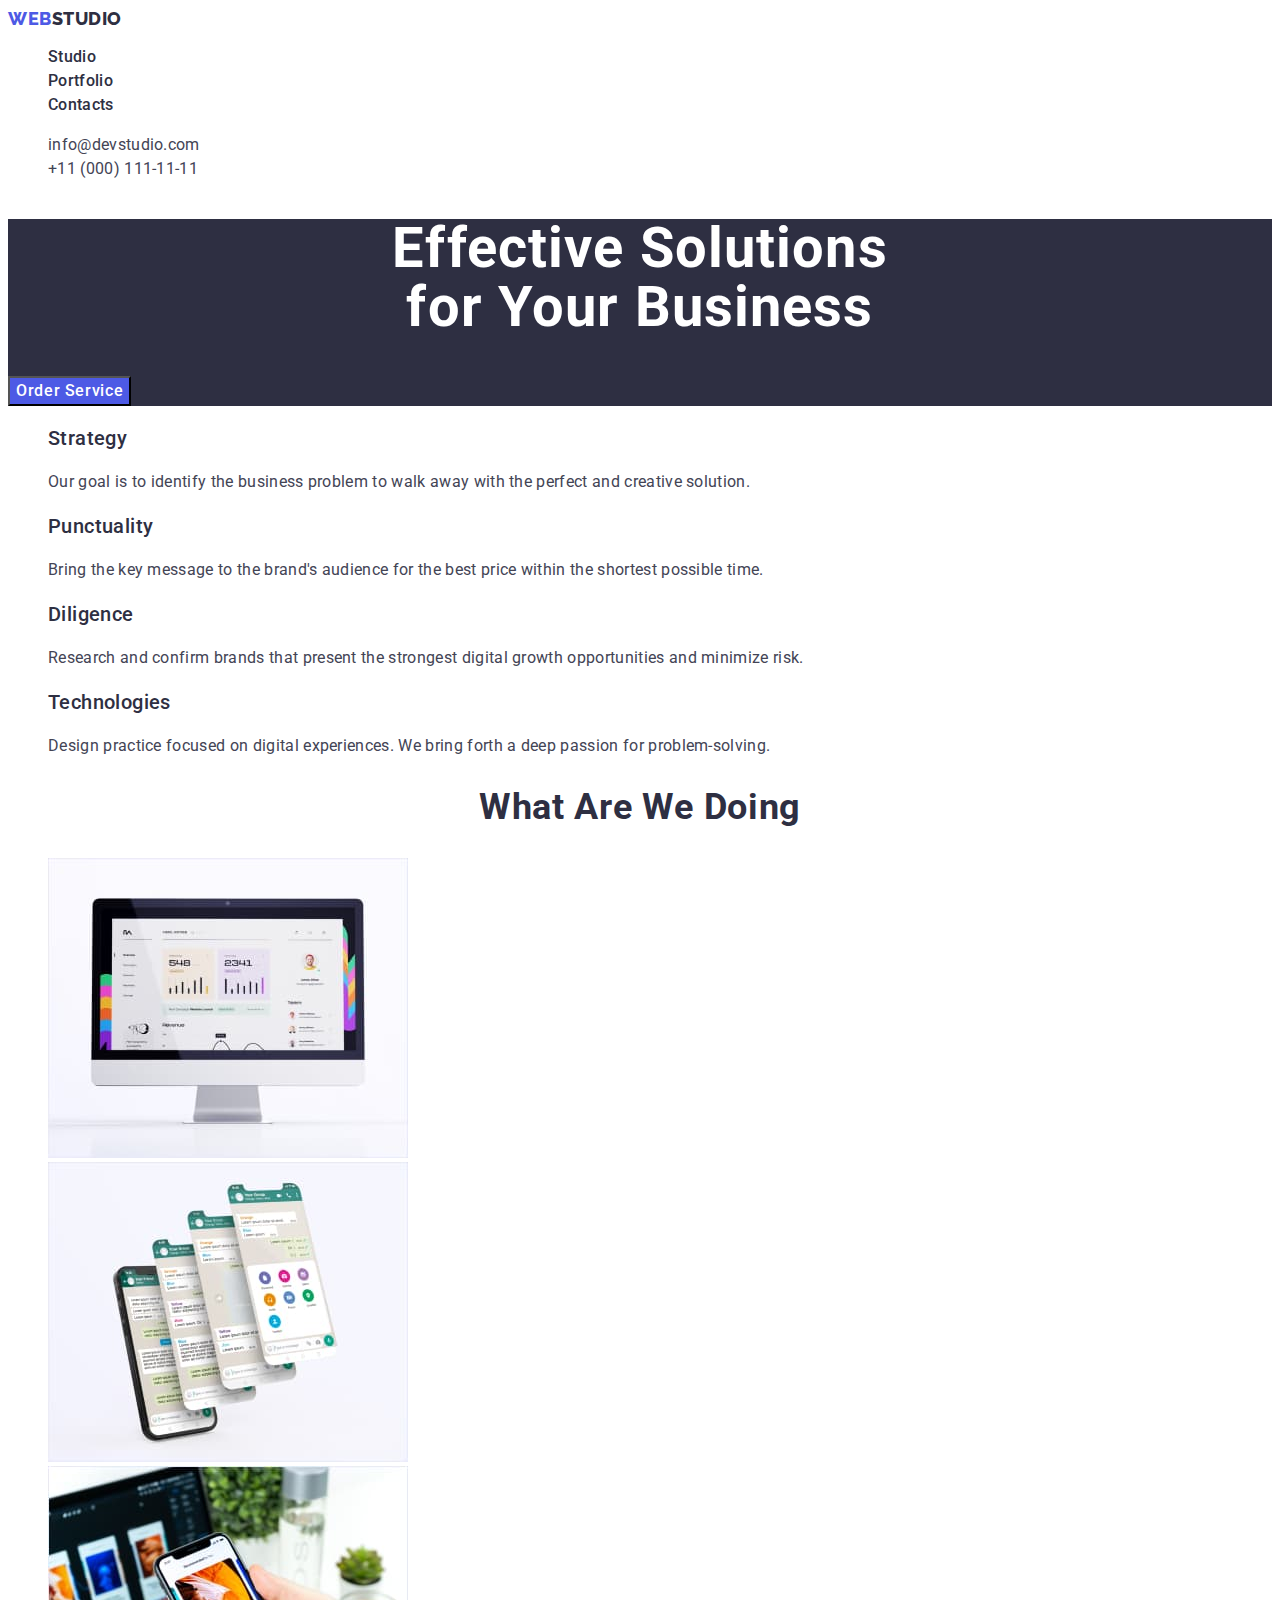
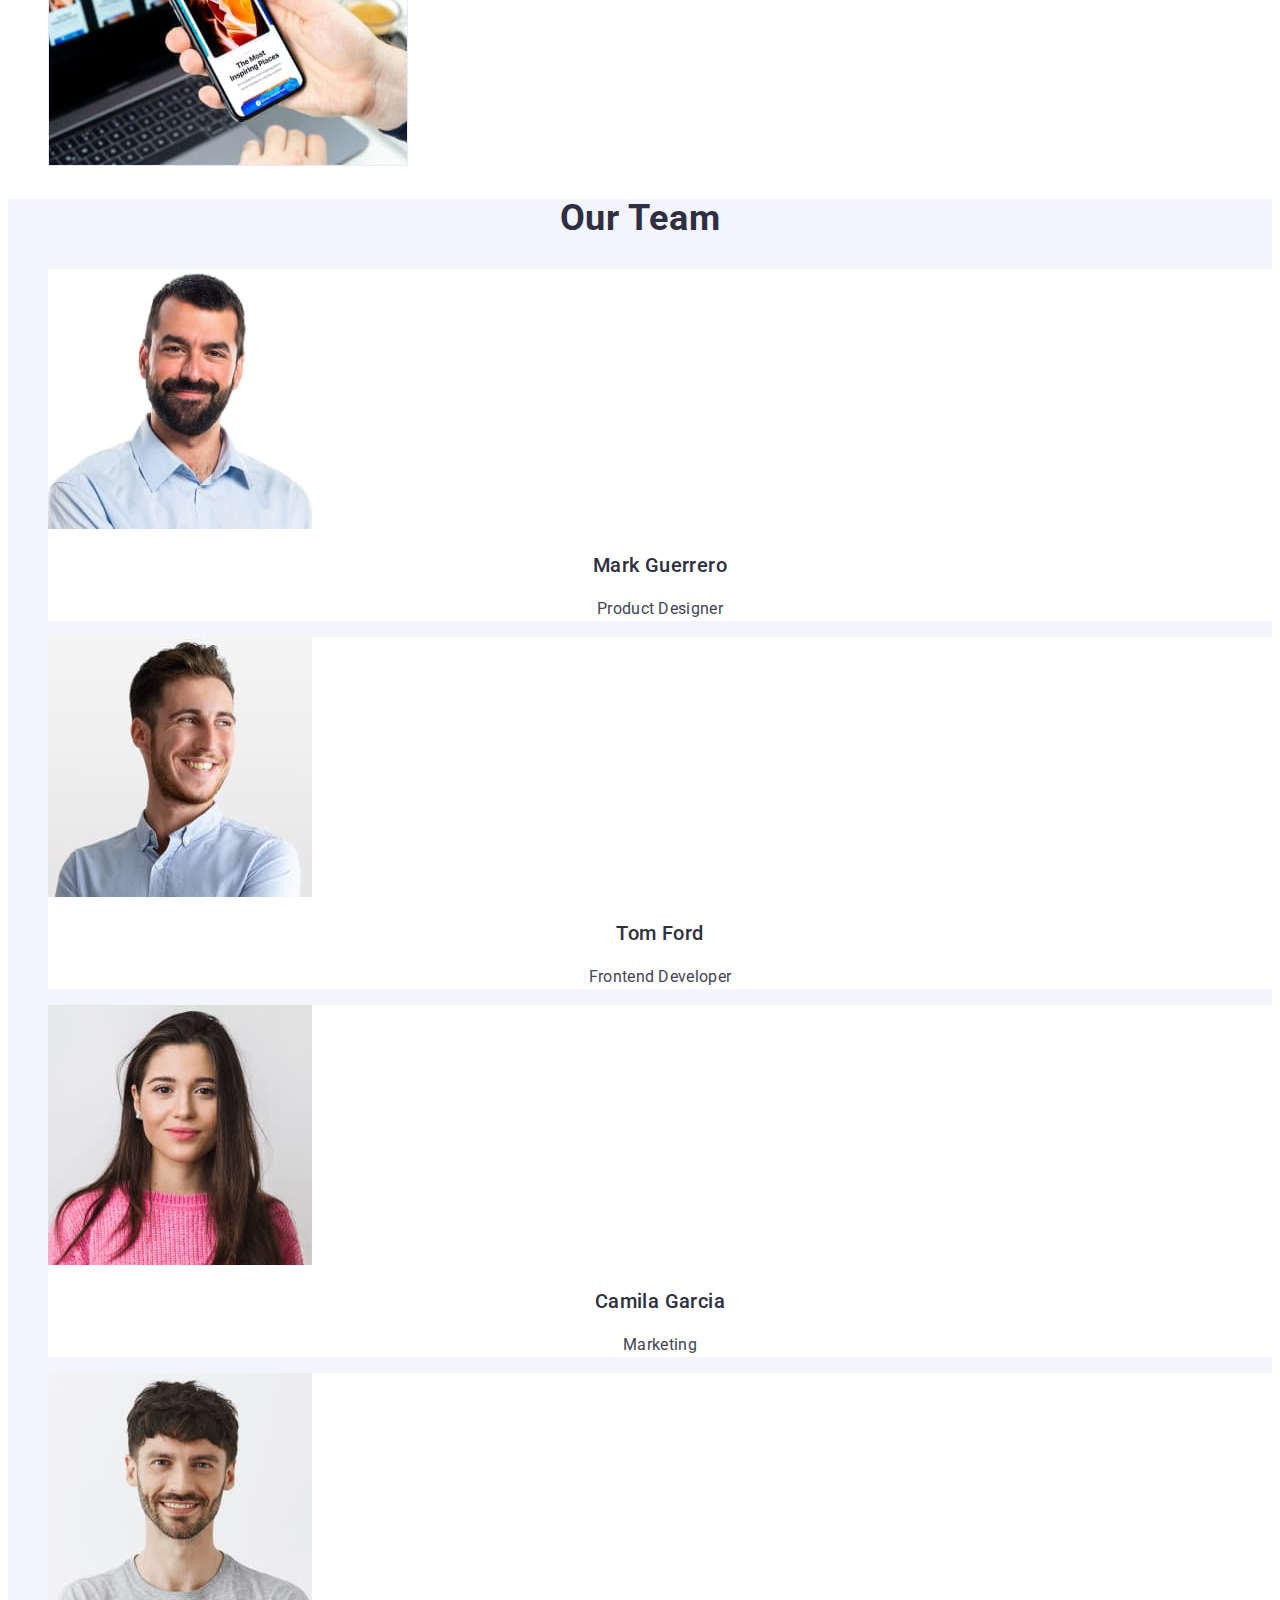
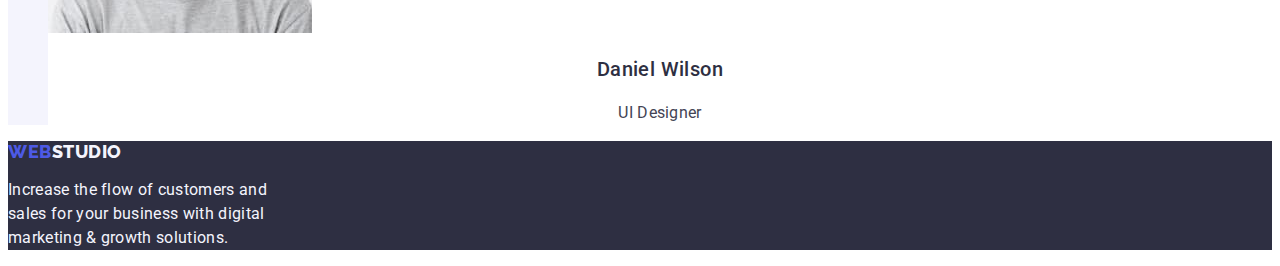
==== index.html @ 2ab80446 "Initial commit" ====
<!DOCTYPE html>
<html lang="en">
  <head>
    <meta charset="UTF-8" />
    <meta http-equiv="X-UA-Compatible" content="IE=edge" />
    <meta name="viewport" content="width=device-width, initial-scale=1.0" />

    <link rel="preconnect" href="https://fonts.googleapis.com" />
    <link rel="preconnect" href="https://fonts.gstatic.com" crossorigin />
    <link
      href="https://fonts.googleapis.com/css2?family=Raleway:wght@800&family=Roboto:wght@400;500;700;900&display=swap"
      rel="stylesheet"
    />

    <title>WebStudio</title>

    <link rel="stylesheet" href="./css/styles.css" />
  </head>

  <body>
    <!--Header-->
    <header class="header">
      <nav class="header-nav">
        <a class="header-logo link" href="./index.html">
          Web<span class="header-logo-studio">Studio</span></a
        >

        <ul class="header-menu list">
          <li class="header-menu-item">
            <a class="header-menu-link link" href="./index.html">Studio</a>
          </li>
          <li class="header-menu-item">
            <a class="header-menu-link link" href="./portfolio.html"
              >Portfolio</a
            >
          </li>
          <li class="header-menu-item">
            <a class="header-menu-link link" href="">Contacts</a>
          </li>
        </ul>
      </nav>

      <address class="header-address">
        <ul class="header-address-list list">
          <li class="header-address-item">
            <a class="header-address-link link" href="mailto:info@devstudio.com"
              >info@devstudio.com</a
            >
          </li>
          <li class="header-address-item">
            <a class="header-address-link link" href="tel:+110001111111"
              >+11 (000) 111-11-11</a
            >
          </li>
        </ul>
      </address>
    </header>

    <!--Main-->
    <main>
      <!--Section 1-->

      <section class="hero">
        <h1 class="hero-title">
          Effective Solutions <br />
          for Your Business
        </h1>
        <button type="button" class="hero-btn">Order Service</button>
      </section>

      <!--Section 2-->
      <section class="features">
        <h2 hidden>Features</h2>
        <ul class="features-list list">
          <li class="features-item link">
            <h3 class="features-subtitle section-subtitle">Strategy</h3>
            <p class="features-item-text section-text">
              Our goal is to identify the business problem to walk away with the
              perfect and creative solution.
            </p>
          </li>
          <li class="features-item link">
            <h3 class="features-subtitle section-subtitle">Punctuality</h3>
            <p class="features-item-text section-text">
              Bring the key message to the brand's audience for the best price
              within the shortest possible time.
            </p>
          </li>

          <li class="features-item link">
            <h3 class="features-subtitle section-subtitle">Diligence</h3>
            <p class="features-item-text section-text">
              Research and confirm brands that present the strongest digital
              growth opportunities and minimize risk.
            </p>
          </li>
          <li class="features-item link">
            <h3 class="features-subtitle section-subtitle">Technologies</h3>
            <p class="features-item-text section-text">
              Design practice focused on digital experiences. We bring forth a
              deep passion for problem-solving.
            </p>
          </li>
        </ul>
      </section>

      <!--Section 3-->
      <section class="about">
        <h2 class="about-subtitle">What are we doing</h2>
        <ul class="about-list list">
          <li>
            <img
              src="./images/monitor.jpg"
              alt="Monitor"
              width="360"
              height="300"
            />
          </li>
          <li>
            <img
              src="./images/tel.jpg"
              alt="telephone"
              width="360"
              height="300"
            />
          </li>
          <li>
            <img
              src="./images/site.jpg"
              alt="monitor on the background of the phone"
              width="360"
              height="300"
            />
          </li>
        </ul>
      </section>

      <!--Section 4-->
      <section class="our-team">
        <h2 class="team">Our Team</h2>
        <ul class="team-list list">
          <li class="team-item">
            <img
              src="./images/mark.jpg"
              alt="Mark Guerrero photo"
              width="264"
              height="260"
            />
            <h3 class="team-name section-subtitle">Mark Guerrero</h3>
            <p class="team-text section-text">Product Designer</p>
          </li>
          <li class="team-item">
            <img
              src="./images/tom.jpg"
              alt="Tom Ford photo"
              width="264"
              height="260"
            />
            <h3 class="team-name section-subtitle">Tom Ford</h3>
            <p class="team-text section-text">Frontend Developer</p>
          </li>
          <li class="team-item">
            <img
              src="./images/camila.jpg"
              alt="Camila Garcia photo"
              width="264"
              height="260"
            />
            <h3 class="team-name section-subtitle">Camila Garcia</h3>
            <p class="team-text section-text">Marketing</p>
          </li>
          <li class="team-item">
            <img
              src="./images/daniel.jpg"
              alt="Daniel Wilson photo"
              width="264"
              height="260"
            />
            <h3 class="team-name section-subtitle">Daniel Wilson</h3>
            <p class="team-text section-text">UI Designer</p>
          </li>
        </ul>
      </section>
    </main>

    <!--Footer-->
    <footer class="footer">
      <a class="footer-logo link" href="./index.html">
        Web<span class="footer-logo-studio">Studio</span></a
      >
      <p class="footer-text">
        Increase the flow of customers and <br />
        sales for your business with digital <br />
        marketing & growth solutions.
      </p>
    </footer>
  </body>
</html>
---- css/styles.css ----
:root {
  --text: #434455;
  --dark: #2e2f42;
  --white: #ffffff;
  --title-color: #2e2f42;
  --light: #f4f4fd;
  --primary-brand: #4d5ae5;
  --pressed-state: #404bbf;
  --white-background: #ffffff;
  --light-background: #f4f4fd;
}

body {
  font-family: "Roboto", sans-serif;
  color: var(--text);
  background-color: var(--white-background);
}

.section-subtitle {
  font-weight: 500;
  font-size: 20px;
  line-height: 1.2;
  letter-spacing: 0.02em;
  color: var(--dark);
}

.section-text {
  line-height: 1.5;
  letter-spacing: 0.02em;
}

/************************* HEADER *************************/
.link {
  text-decoration: none;
}
.header-logo {
  font-family: "Raleway", sans-serif;
  font-weight: 800;
  font-size: 18px;
  line-height: 1.17;
  letter-spacing: 0.03em;
  color: var(--primary-brand);
  text-transform: uppercase;
}

.header-logo-studio {
  font-family: "Raleway", sans-serif;
  color: var(--dark);
}

.list {
  list-style: none;
}

.header-menu-link {
  font-weight: 500;
  font-size: 16px;
  line-height: 1.5;
  letter-spacing: 0.02em;
  color: var(--dark);
}

.header-menu-link:hover,
.header-menu-link:focus {
  color: var(--pressed-state);
}

.header-address {
  font-style: normal;
}

.header-address-link {
  color: var(--text);
  font-size: 16px;
  font-style: normal;
  line-height: 1.5;
  letter-spacing: 0.02em;
}

.header-address-link:hover,
.header-address-link:focus {
  color: var(--pressed-state);
}

/************************* SECTION 1 *************************/

.hero {
  background-color: var(--dark);
}

.hero-title {
  font-size: 56px;
  line-height: 1.07;
  text-align: center;
  letter-spacing: 0.02em;
  color: var(--white);
}

.hero-btn {
  font-family: "Roboto", sans-serif;
  font-weight: 500;
  font-size: 16px;
  line-height: 1.5;
  letter-spacing: 0.04em;
  color: var(--white);
  background-color: var(--primary-brand);
  cursor: pointer;
}

.hero-btn:hover,
.hero-btn:focus {
  background-color: var(--pressed-state);
}

/************************* SECTION 2 *************************/

/************************* SECTION 3 *************************/

.about-subtitle {
  font-size: 36px;
  line-height: 1.11;
  text-align: center;
  letter-spacing: 0.02em;
  text-transform: capitalize;
  color: var(--title-color);
}

/************************* SECTION 4 *************************/

.our-team {
  background-color: var(--light-background);
}

.team {
  font-size: 36px;
  line-height: 1.11;
  text-align: center;
  letter-spacing: 0.02em;
  text-transform: capitalize;
  color: var(--title-color);
}

.team-item {
  background-color: var(--white-background);
}

.team-name {
  text-align: center;
}

.team-text {
  text-align: center;
}

/************************* FOOTER *************************/

.footer {
  background-color: var(--title-color);
}

.footer-logo {
  font-family: "Raleway", sans-serif;
  font-weight: 800;
  font-size: 18px;
  line-height: 1.17;
  letter-spacing: 0.03em;
  color: var(--primary-brand);
  text-transform: uppercase;
}

.footer-logo-studio {
  font-family: "Raleway", sans-serif;
  color: var(--light);
}

.footer-text {
  line-height: 1.5;
  letter-spacing: 0.02em;
  color: var(--light);
}

/************************* Portfolio *************************/

/************************* SECTION 1 *************************/

.menu-btn {
  font-family: "Roboto", sans-serif;
  font-weight: 500;
  font-size: 16px;
  line-height: 1.5;
  text-align: center;
  letter-spacing: 0.04em;
  color: var(--primary-brand);
  background-color: var(--light-background);
  cursor: pointer;
}

.menu-btn:hover,
.menu-btn:focus {
  color: var(--white);
  background-color: var(--pressed-state);
}

.portfolio-subtitle {
  font-weight: 500;
  font-size: 20px;
  line-height: 1.2;
  letter-spacing: 0.02em;
  color: var(--dark);
}
.portfolio-text {
  line-height: 1.5;
  letter-spacing: 0.02em;
  color: var(--text);
}
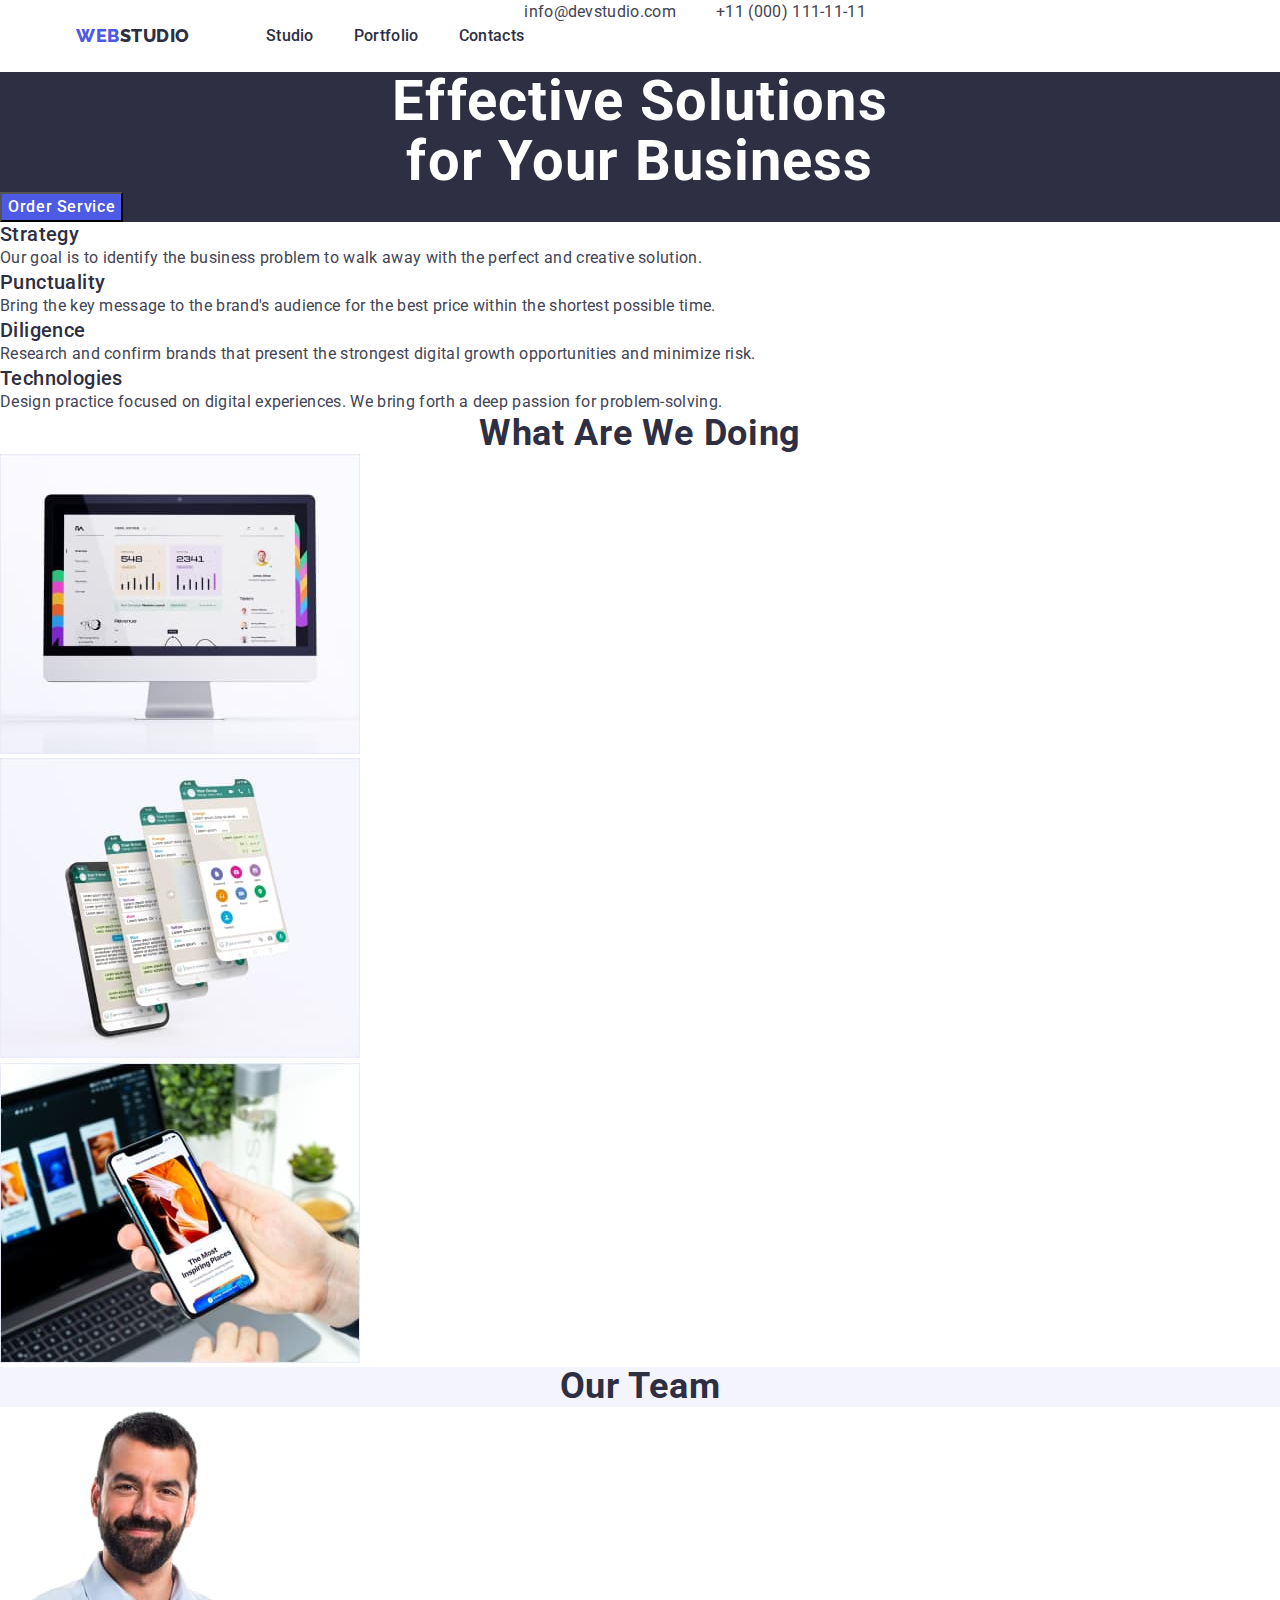
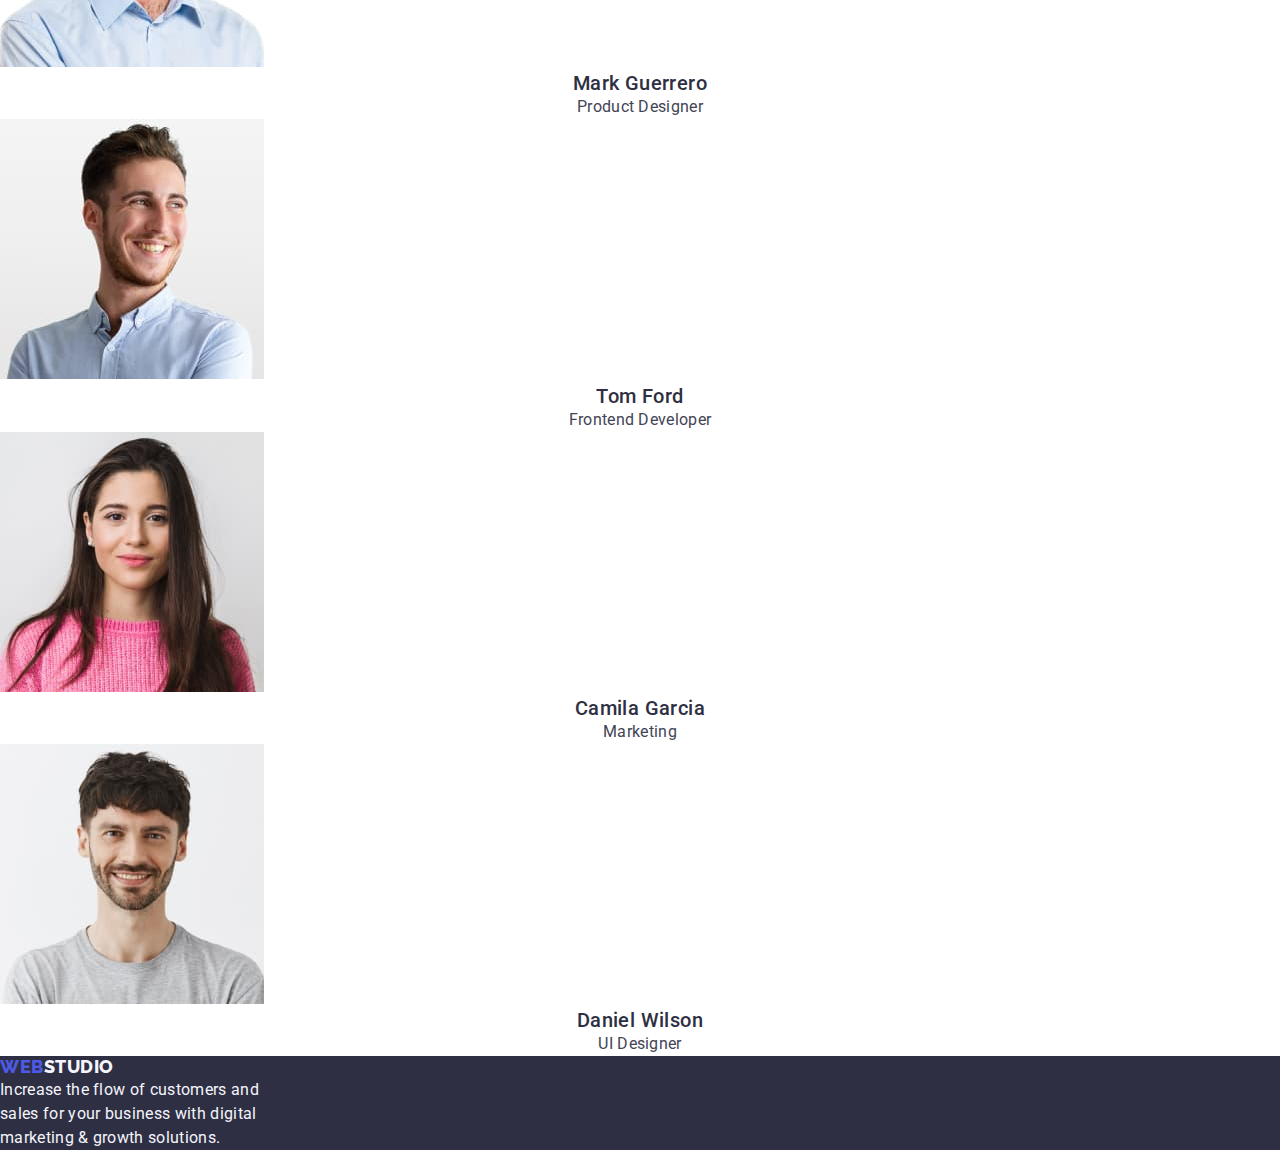
==== commit 839b6add: "add flex" ====
--- a/index.html
+++ b/index.html
@@ -14,46 +14,54 @@
 
     <title>WebStudio</title>
 
+    <link
+      href="https://cdn.jsdelivr.net/npm/modern-normalize@2.0.0/modern-normalize.min.css"
+      rel="stylesheet"
+    />
     <link rel="stylesheet" href="./css/styles.css" />
   </head>
 
   <body>
     <!--Header-->
     <header class="header">
-      <nav class="header-nav">
-        <a class="header-logo link" href="./index.html">
-          Web<span class="header-logo-studio">Studio</span></a
-        >
-
-        <ul class="header-menu list">
-          <li class="header-menu-item">
-            <a class="header-menu-link link" href="./index.html">Studio</a>
-          </li>
-          <li class="header-menu-item">
-            <a class="header-menu-link link" href="./portfolio.html"
-              >Portfolio</a
-            >
-          </li>
-          <li class="header-menu-item">
-            <a class="header-menu-link link" href="">Contacts</a>
-          </li>
-        </ul>
-      </nav>
-
-      <address class="header-address">
-        <ul class="header-address-list list">
-          <li class="header-address-item">
-            <a class="header-address-link link" href="mailto:info@devstudio.com"
-              >info@devstudio.com</a
-            >
-          </li>
-          <li class="header-address-item">
-            <a class="header-address-link link" href="tel:+110001111111"
-              >+11 (000) 111-11-11</a
-            >
-          </li>
-        </ul>
-      </address>
+      <div class="container header-container">
+        <nav class="header-nav">
+          <a class="header-logo link" href="./index.html">
+            Web<span class="header-logo-studio">Studio</span></a
+          >
+
+          <ul class="header-menu list">
+            <li class="header-menu-item">
+              <a class="header-menu-link link" href="./index.html">Studio</a>
+            </li>
+            <li class="header-menu-item">
+              <a class="header-menu-link link" href="./portfolio.html"
+                >Portfolio</a
+              >
+            </li>
+            <li class="header-menu-item">
+              <a class="header-menu-link link" href="">Contacts</a>
+            </li>
+          </ul>
+        </nav>
+
+        <address class="header-address">
+          <ul class="header-address-list list">
+            <li class="header-address-item">
+              <a
+                class="header-address-link link"
+                href="mailto:info@devstudio.com"
+                >info@devstudio.com</a
+              >
+            </li>
+            <li class="header-address-item">
+              <a class="header-address-link link" href="tel:+110001111111"
+                >+11 (000) 111-11-11</a
+              >
+            </li>
+          </ul>
+        </address>
+      </div>
     </header>
 
     <!--Main-->
--- a/css/styles.css
+++ b/css/styles.css
@@ -16,6 +16,30 @@
   background-color: var(--white-background);
 }
 
+p,
+h1,
+h2,
+h3,
+h4,
+h5,
+h6 {
+  margin-top: 0;
+  margin-bottom: 0;
+}
+
+ul {
+  margin-top: 0;
+  margin-bottom: 0;
+  padding-left: 0;
+}
+
+.container {
+  width: 1158px;
+  padding-left: 15px;
+  padding-right: 15px;
+  margin: 0 auto;
+}
+
 .section-subtitle {
   font-weight: 500;
   font-size: 20px;
@@ -33,6 +57,19 @@
 .link {
   text-decoration: none;
 }
+
+.header {
+}
+
+.header-container {
+  display: flex;
+}
+
+.header-nav {
+  display: flex;
+  align-items: center;
+}
+
 .header-logo {
   font-family: "Raleway", sans-serif;
   font-weight: 800;
@@ -41,15 +78,30 @@
   letter-spacing: 0.03em;
   color: var(--primary-brand);
   text-transform: uppercase;
+  margin-right: 76px;
 }
 
 .header-logo-studio {
   font-family: "Raleway", sans-serif;
   color: var(--dark);
+}
+
+.header-menu {
+  display: flex;
+  gap: 40px;
+}
+
+.header-menu-item {
+  padding: 24px 0;
 }
 
 .list {
   list-style: none;
+}
+
+.header-address-list {
+  display: flex;
+  gap: 40px;
 }
 
 .header-menu-link {
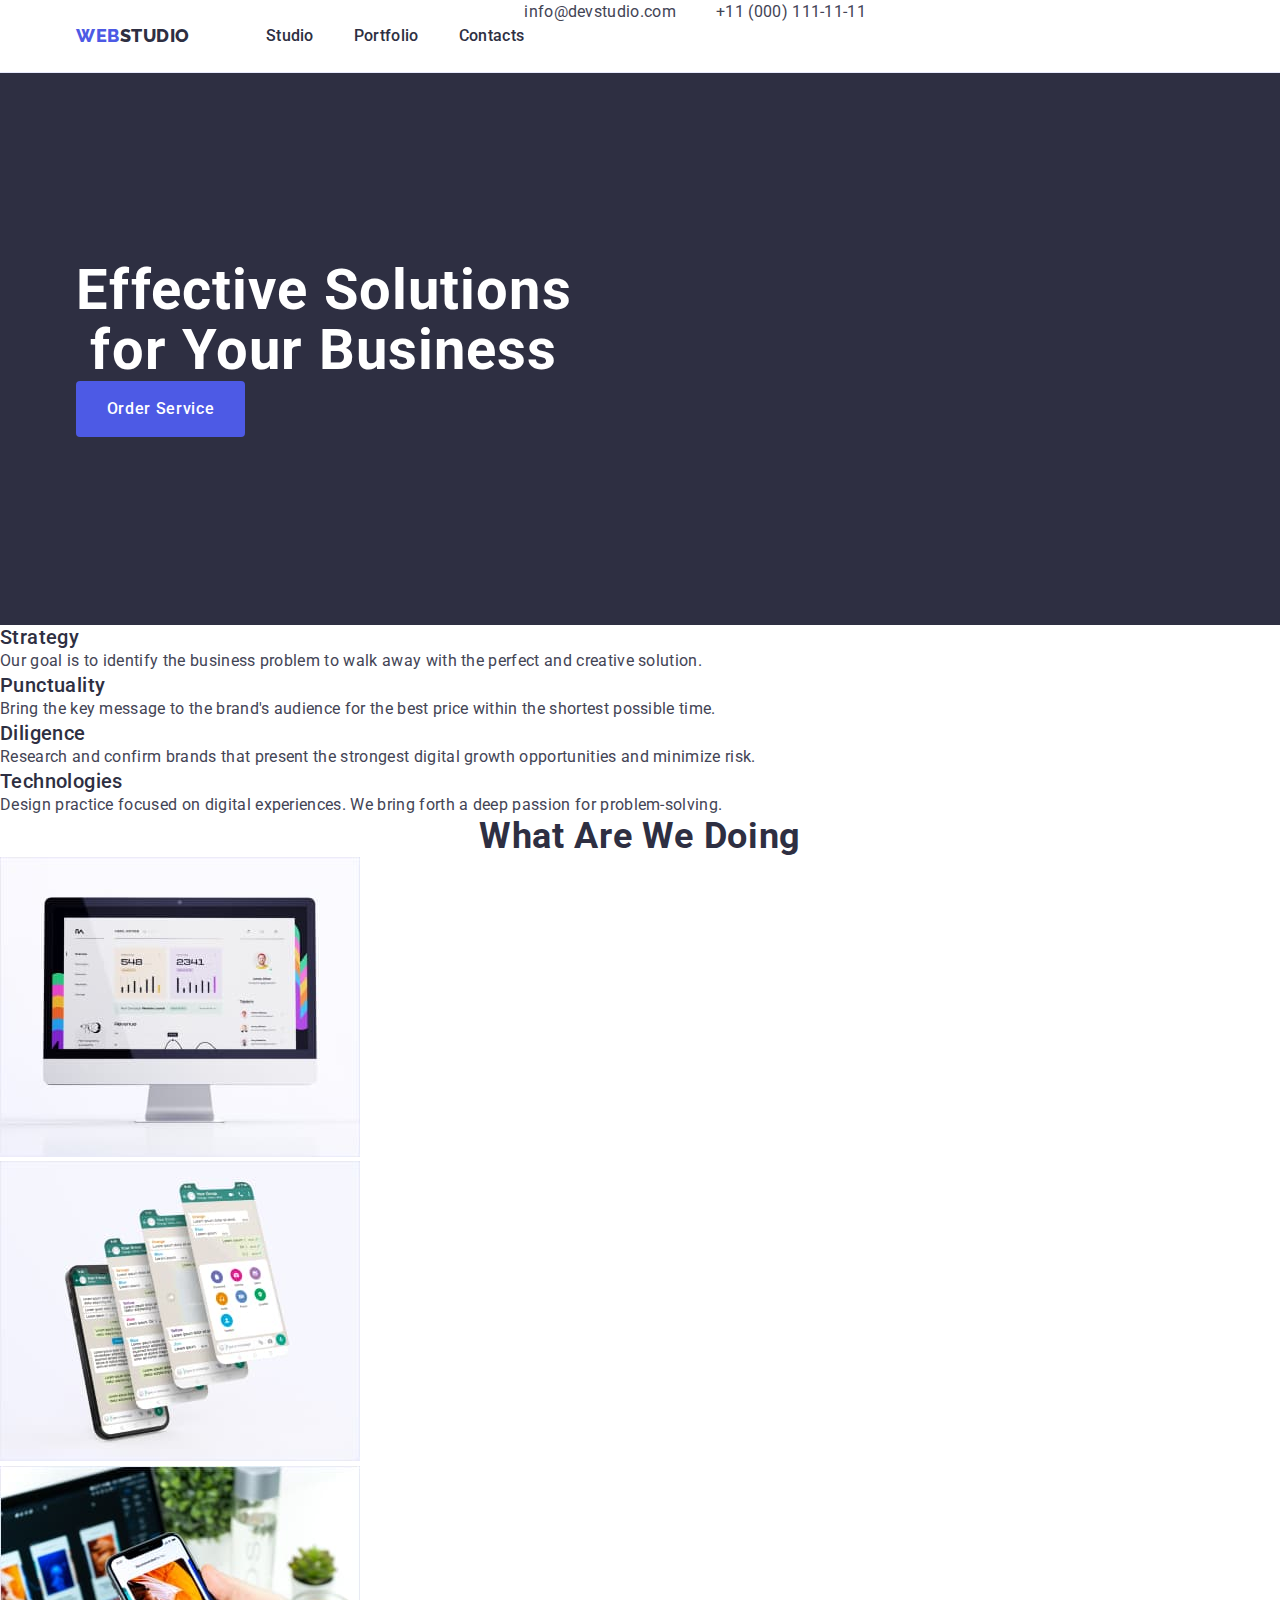
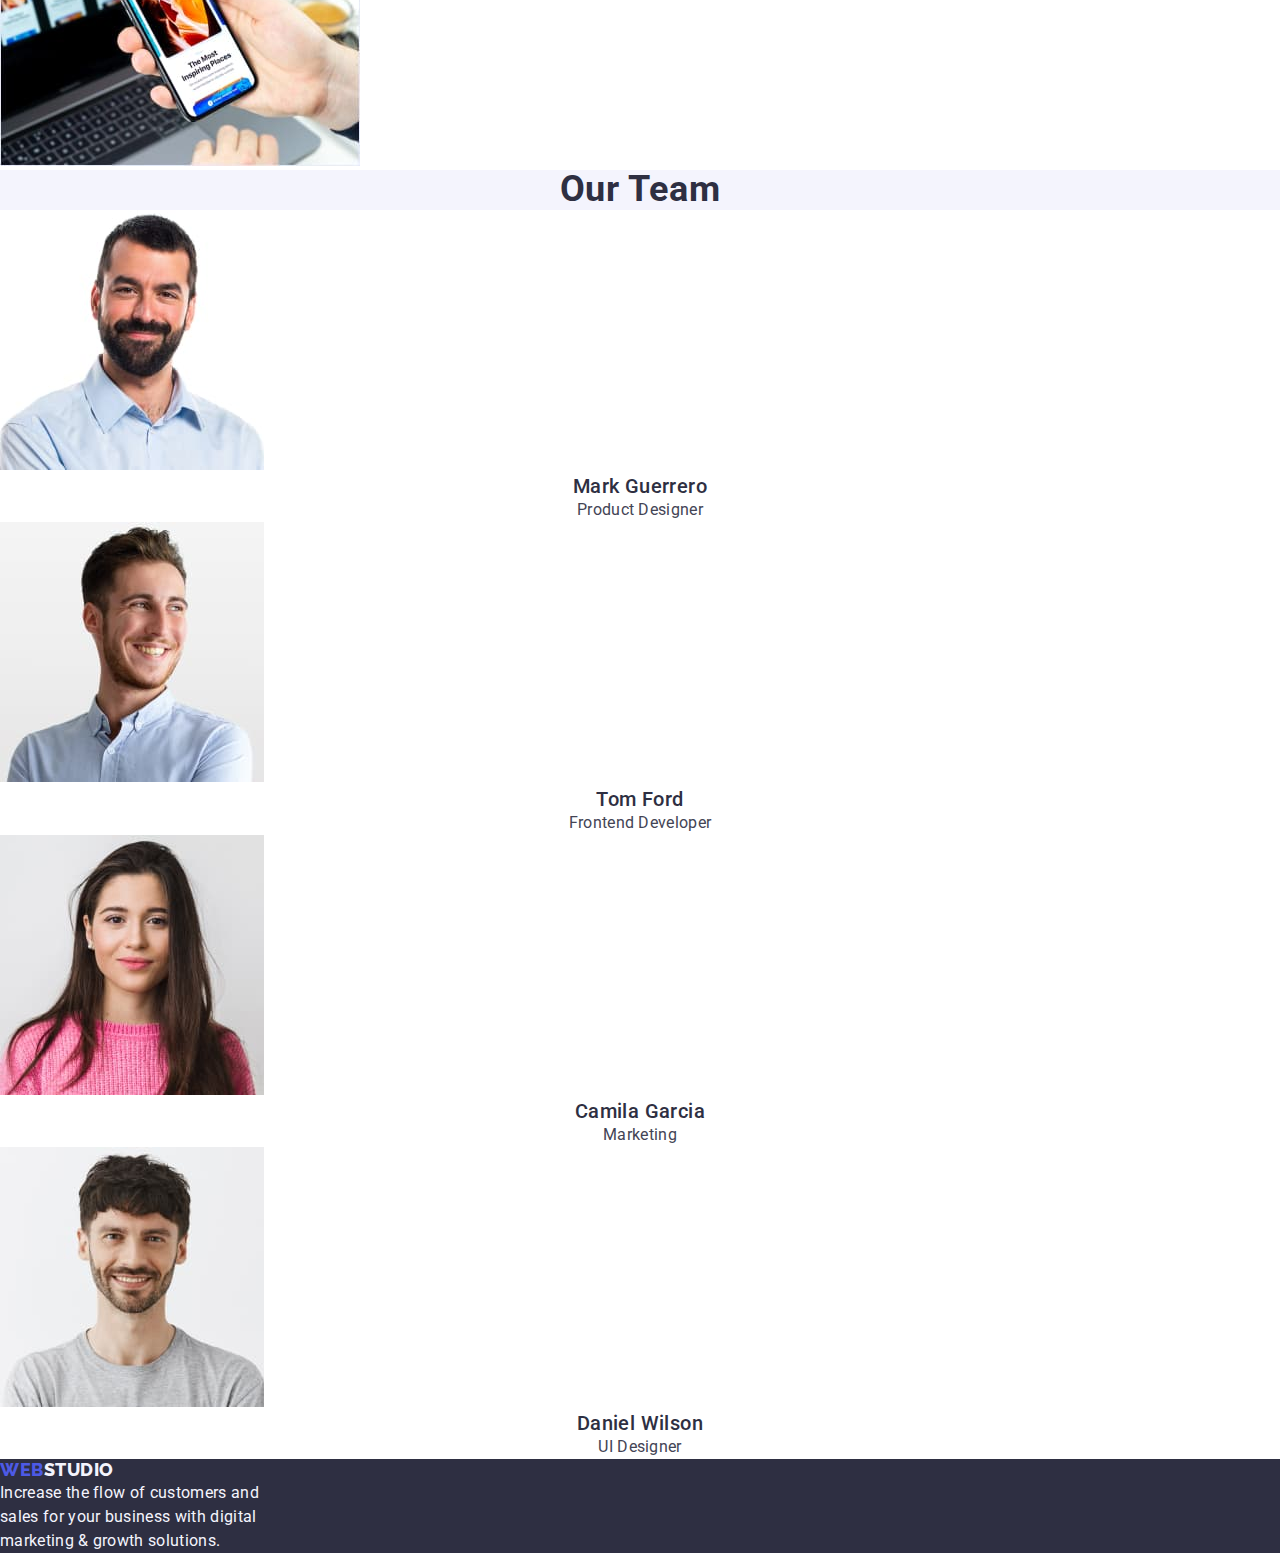
==== commit a58f6018: "add sec 1" ====
--- a/index.html
+++ b/index.html
@@ -69,11 +69,13 @@
       <!--Section 1-->
 
       <section class="hero">
-        <h1 class="hero-title">
-          Effective Solutions <br />
-          for Your Business
-        </h1>
-        <button type="button" class="hero-btn">Order Service</button>
+        <div class="container">
+          <h1 class="hero-title">
+            Effective Solutions <br />
+            for Your Business
+          </h1>
+          <button type="button" class="hero-btn">Order Service</button>
+        </div>
       </section>
 
       <!--Section 2-->
--- a/css/styles.css
+++ b/css/styles.css
@@ -59,6 +59,7 @@
 }
 
 .header {
+  border-bottom: 1px solid #e7e9fc;
 }
 
 .header-container {
@@ -89,10 +90,10 @@
 .header-menu {
   display: flex;
   gap: 40px;
+  padding: 24px 0;
 }
 
 .header-menu-item {
-  padding: 24px 0;
 }
 
 .list {
@@ -138,6 +139,7 @@
 
 .hero {
   background-color: var(--dark);
+  padding: 188px 0;
 }
 
 .hero-title {
@@ -146,6 +148,7 @@
   text-align: center;
   letter-spacing: 0.02em;
   color: var(--white);
+  max-width: 496px;
 }
 
 .hero-btn {
@@ -157,6 +160,11 @@
   color: var(--white);
   background-color: var(--primary-brand);
   cursor: pointer;
+  display: block;
+  min-width: 169px;
+  height: 56px;
+  border: none;
+  border-radius: 4px;
 }
 
 .hero-btn:hover,
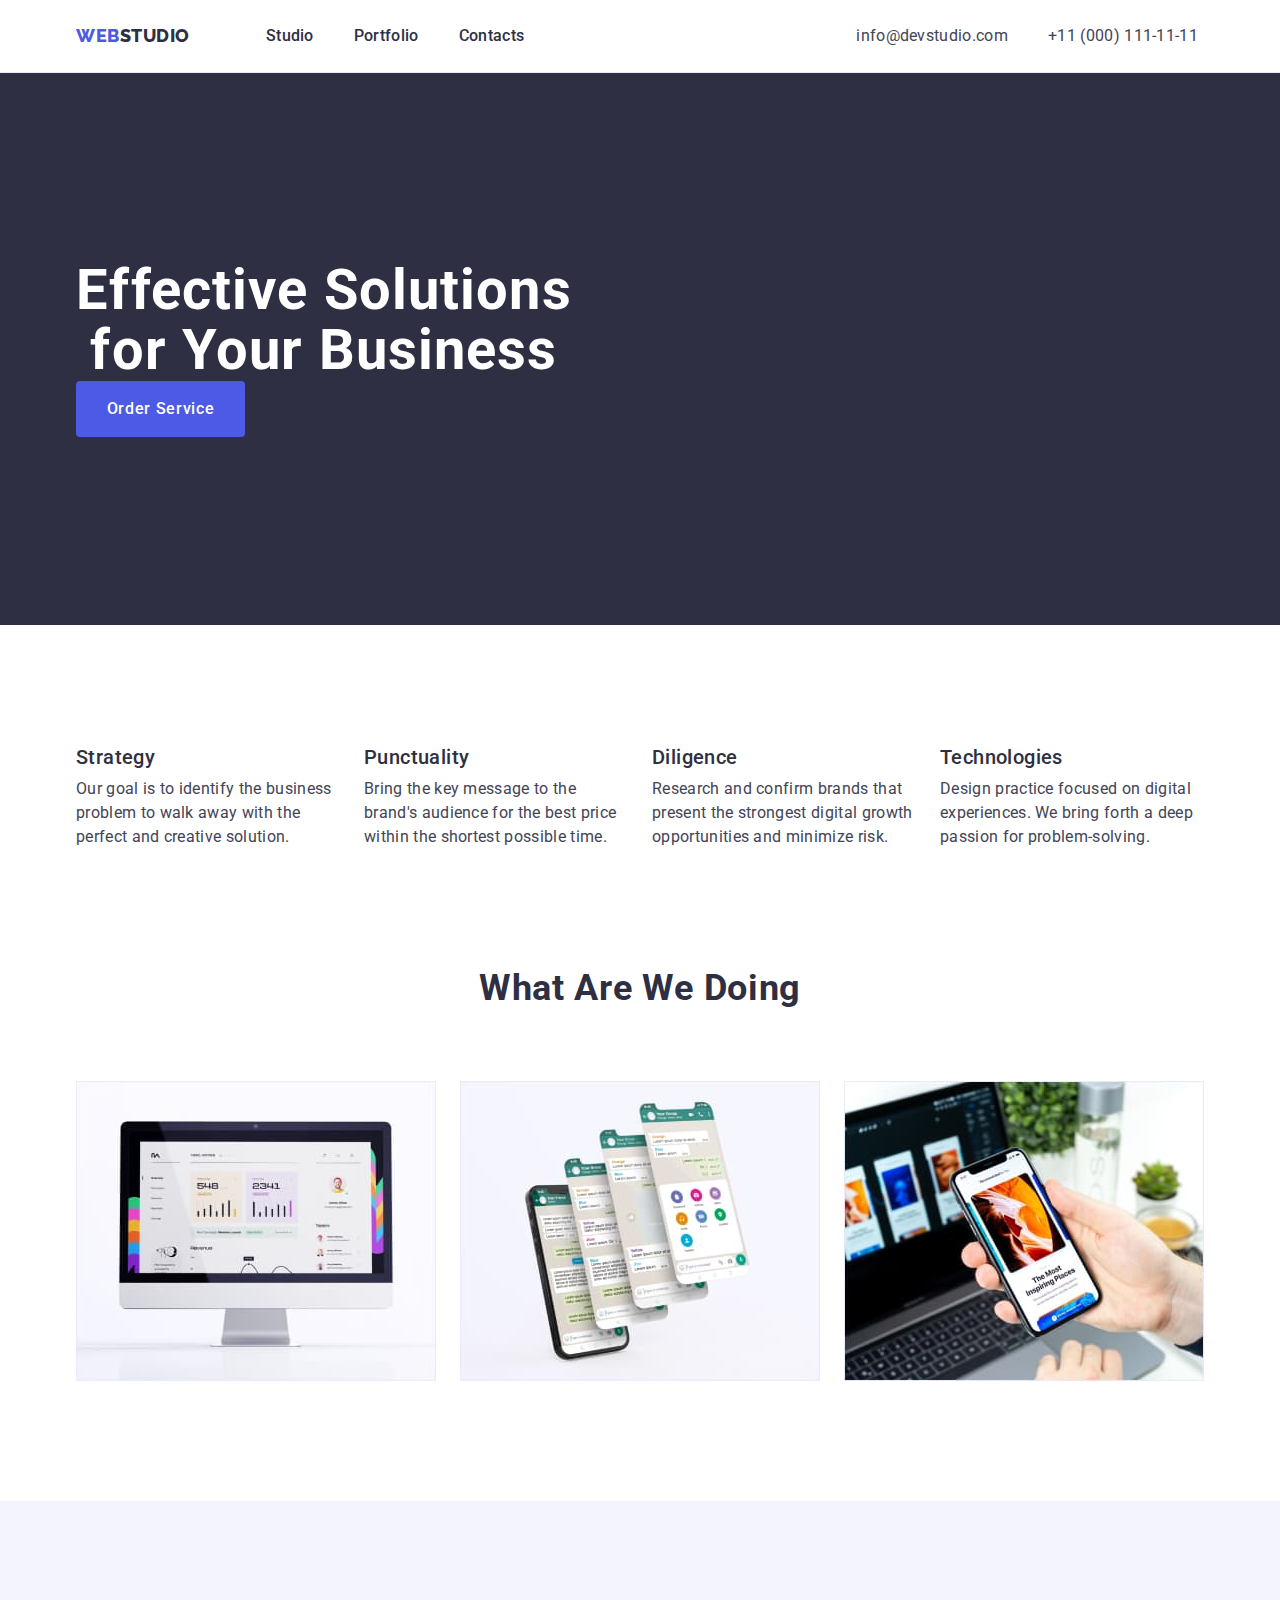
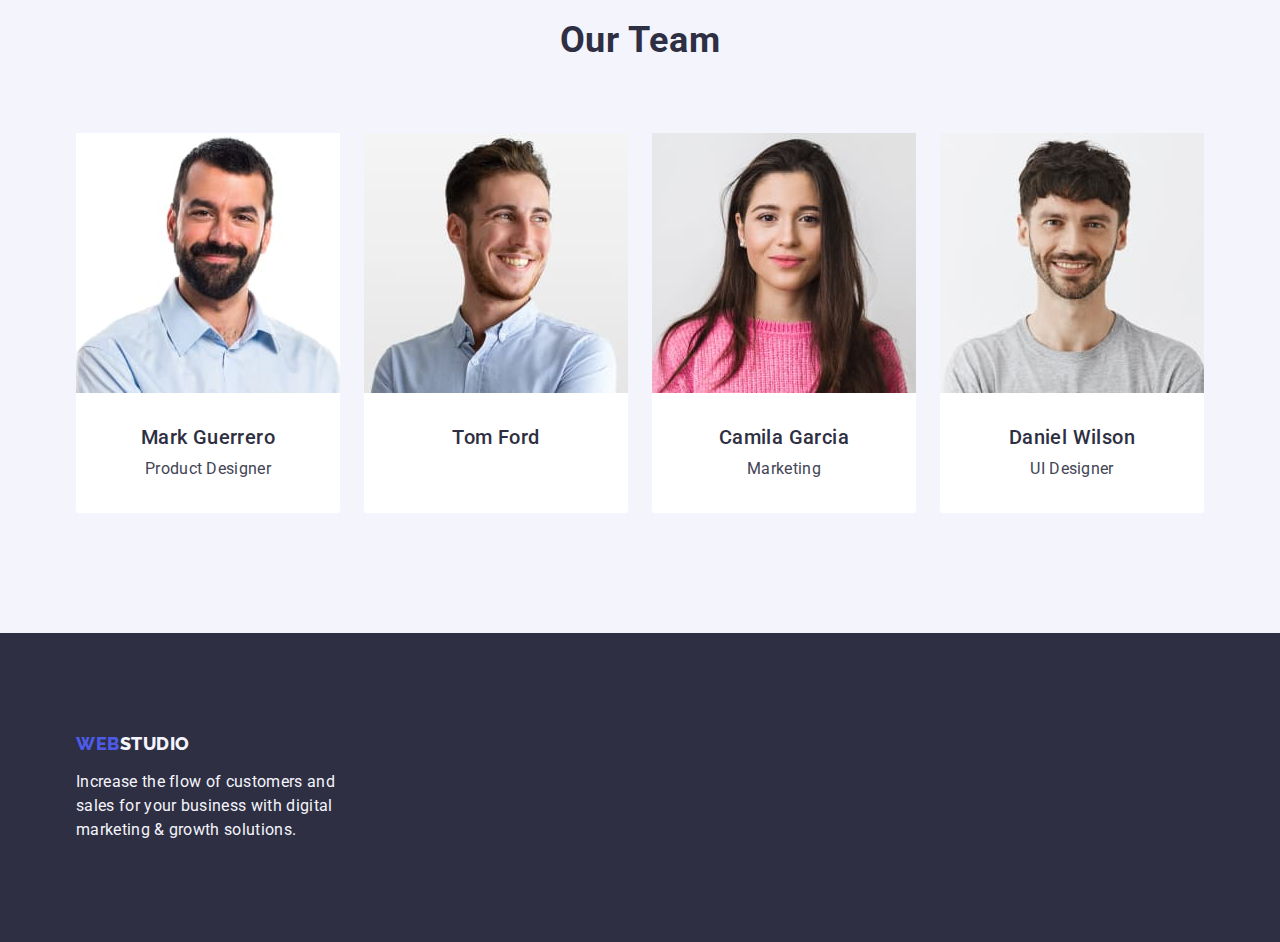
==== commit fb07cde3: "add flrex" ====
--- a/index.html
+++ b/index.html
@@ -80,129 +80,144 @@
 
       <!--Section 2-->
       <section class="features">
-        <h2 hidden>Features</h2>
-        <ul class="features-list list">
-          <li class="features-item link">
-            <h3 class="features-subtitle section-subtitle">Strategy</h3>
-            <p class="features-item-text section-text">
-              Our goal is to identify the business problem to walk away with the
-              perfect and creative solution.
-            </p>
-          </li>
-          <li class="features-item link">
-            <h3 class="features-subtitle section-subtitle">Punctuality</h3>
-            <p class="features-item-text section-text">
-              Bring the key message to the brand's audience for the best price
-              within the shortest possible time.
-            </p>
-          </li>
-
-          <li class="features-item link">
-            <h3 class="features-subtitle section-subtitle">Diligence</h3>
-            <p class="features-item-text section-text">
-              Research and confirm brands that present the strongest digital
-              growth opportunities and minimize risk.
-            </p>
-          </li>
-          <li class="features-item link">
-            <h3 class="features-subtitle section-subtitle">Technologies</h3>
-            <p class="features-item-text section-text">
-              Design practice focused on digital experiences. We bring forth a
-              deep passion for problem-solving.
-            </p>
-          </li>
-        </ul>
+        <div class="container">
+          <h2 class="visually-hidden">Features</h2>
+          <ul class="features-list list">
+            <li class="features-item link">
+              <h3 class="features-subtitle section-subtitle">Strategy</h3>
+              <p class="features-item-text section-text">
+                Our goal is to identify the business problem to walk away with
+                the perfect and creative solution.
+              </p>
+            </li>
+            <li class="features-item link">
+              <h3 class="features-subtitle section-subtitle">Punctuality</h3>
+              <p class="features-item-text section-text">
+                Bring the key message to the brand's audience for the best price
+                within the shortest possible time.
+              </p>
+            </li>
+
+            <li class="features-item link">
+              <h3 class="features-subtitle section-subtitle">Diligence</h3>
+              <p class="features-item-text section-text">
+                Research and confirm brands that present the strongest digital
+                growth opportunities and minimize risk.
+              </p>
+            </li>
+            <li class="features-item link">
+              <h3 class="features-subtitle section-subtitle">Technologies</h3>
+              <p class="features-item-text section-text">
+                Design practice focused on digital experiences. We bring forth a
+                deep passion for problem-solving.
+              </p>
+            </li>
+          </ul>
+        </div>
       </section>
 
       <!--Section 3-->
       <section class="about">
-        <h2 class="about-subtitle">What are we doing</h2>
-        <ul class="about-list list">
-          <li>
-            <img
-              src="./images/monitor.jpg"
-              alt="Monitor"
-              width="360"
-              height="300"
-            />
-          </li>
-          <li>
-            <img
-              src="./images/tel.jpg"
-              alt="telephone"
-              width="360"
-              height="300"
-            />
-          </li>
-          <li>
-            <img
-              src="./images/site.jpg"
-              alt="monitor on the background of the phone"
-              width="360"
-              height="300"
-            />
-          </li>
-        </ul>
+        <div class="container">
+          <h2 class="about-subtitle">What are we doing</h2>
+          <ul class="about-list list">
+            <li class="about-img">
+              <img
+                src="./images/monitor.jpg"
+                alt="Monitor"
+                width="360"
+                height="300"
+              />
+            </li>
+            <li class="about-img">
+              <img
+                src="./images/tel.jpg"
+                alt="telephone"
+                width="360"
+                height="300"
+              />
+            </li>
+            <li class="about-img">
+              <img
+                src="./images/site.jpg"
+                alt="monitor on the background of the phone"
+                width="360"
+                height="300"
+              />
+            </li>
+          </ul>
+        </div>
       </section>
 
       <!--Section 4-->
       <section class="our-team">
-        <h2 class="team">Our Team</h2>
-        <ul class="team-list list">
-          <li class="team-item">
-            <img
-              src="./images/mark.jpg"
-              alt="Mark Guerrero photo"
-              width="264"
-              height="260"
-            />
-            <h3 class="team-name section-subtitle">Mark Guerrero</h3>
-            <p class="team-text section-text">Product Designer</p>
-          </li>
-          <li class="team-item">
-            <img
-              src="./images/tom.jpg"
-              alt="Tom Ford photo"
-              width="264"
-              height="260"
-            />
-            <h3 class="team-name section-subtitle">Tom Ford</h3>
-            <p class="team-text section-text">Frontend Developer</p>
-          </li>
-          <li class="team-item">
-            <img
-              src="./images/camila.jpg"
-              alt="Camila Garcia photo"
-              width="264"
-              height="260"
-            />
-            <h3 class="team-name section-subtitle">Camila Garcia</h3>
-            <p class="team-text section-text">Marketing</p>
-          </li>
-          <li class="team-item">
-            <img
-              src="./images/daniel.jpg"
-              alt="Daniel Wilson photo"
-              width="264"
-              height="260"
-            />
-            <h3 class="team-name section-subtitle">Daniel Wilson</h3>
-            <p class="team-text section-text">UI Designer</p>
-          </li>
-        </ul>
+        <div class="container">
+          <h2 class="team">Our Team</h2>
+          <ul class="team-list list">
+            <li class="team-item">
+              <img
+                src="./images/mark.jpg"
+                alt="Mark Guerrero photo"
+                width="264"
+                height="260"
+              />
+              <div class="team-info">
+                <h3 class="team-name section-subtitle">Mark Guerrero</h3>
+                <p class="team-text section-text">Product Designer</p>
+              </div>
+            </li>
+            <li class="team-item">
+              <img
+                src="./images/tom.jpg"
+                alt="Tom Ford photo"
+                width="264"
+                height="260"
+              />
+              <div class="team-info">
+                <h3 class="team-name section-subtitle">Tom Ford</h3>
+                <p class="team-text section-text"><Frontend Developer</p>
+              </div>
+            </li>
+            <li class="team-item">
+              <img
+                src="./images/camila.jpg"
+                alt="Camila Garcia photo"
+                width="264"
+                height="260"
+              />
+              <div class="team-info">
+                <h3 class="team-name section-subtitle">Camila Garcia</h3>
+                <p class="team-text section-text">Marketing</p>
+              </div>
+            </li>
+            <li class="team-item">
+              <img
+                src="./images/daniel.jpg"
+                alt="Daniel Wilson photo"
+                width="264"
+                height="260"
+              />
+              <div class="team-info">
+                <h3 class="team-name section-subtitle">Daniel Wilson</h3>
+                <p class="team-text section-text">UI Designer</p>
+              </div>
+            </li>
+          </ul>
+        </div>
       </section>
     </main>
 
     <!--Footer-->
     <footer class="footer">
-      <a class="footer-logo link" href="./index.html">
-        Web<span class="footer-logo-studio">Studio</span></a
-      >
-      <p class="footer-text">
-        Increase the flow of customers and <br />
-        sales for your business with digital <br />
-        marketing & growth solutions.
-      </p>
+      <div class="container">
+        <a class="footer-logo link" href="./index.html">
+          Web<span class="footer-logo-studio">Studio</span></a
+        >
+        <p class="footer-text">
+          Increase the flow of customers and sales for your business with
+          digital marketing & growth solutions.
+        </p>
+      </div>
     </footer>
   </body>
 </html>
--- a/css/styles.css
+++ b/css/styles.css
@@ -33,6 +33,10 @@
   padding-left: 0;
 }
 
+img {
+  display: block;
+}
+
 .container {
   width: 1158px;
   padding-left: 15px;
@@ -91,9 +95,7 @@
   display: flex;
   gap: 40px;
   padding: 24px 0;
-}
-
-.header-menu-item {
+  margin-right: 332px;
 }
 
 .list {
@@ -103,6 +105,7 @@
 .header-address-list {
   display: flex;
   gap: 40px;
+  padding: 24px 0;
 }
 
 .header-menu-link {
@@ -174,6 +177,36 @@
 
 /************************* SECTION 2 *************************/
 
+.features {
+  padding: 120px 0;
+}
+
+.visually-hidden {
+  position: absolute;
+  width: 1px;
+  height: 1px;
+  margin: -1px;
+  border: 0;
+  padding: 0;
+  white-space: nowrap;
+  clip-path: inset(100%);
+  clip: rect(0 0 0 0);
+  overflow: hidden;
+}
+
+.features-list {
+  display: flex;
+  gap: 24px;
+}
+
+.features-item {
+  width: calc((100% - 72px) / 4);
+}
+
+.features-subtitle {
+  margin-bottom: 8px;
+}
+
 /************************* SECTION 3 *************************/
 
 .about-subtitle {
@@ -185,10 +218,28 @@
   color: var(--title-color);
 }
 
+.about {
+  padding-bottom: 120px;
+}
+
+.about-subtitle {
+  margin-bottom: 72px;
+}
+
+.about-list {
+  display: flex;
+  gap: 24px;
+}
+
+.about-img {
+  width: calc((100% - 48px) / 3);
+}
+
 /************************* SECTION 4 *************************/
 
 .our-team {
   background-color: var(--light-background);
+  padding: 120px 0;
 }
 
 .team {
@@ -198,14 +249,27 @@
   letter-spacing: 0.02em;
   text-transform: capitalize;
   color: var(--title-color);
+  margin-bottom: 72px;
+}
+
+.team-list {
+  display: flex;
+  gap: 24px;
 }
 
 .team-item {
   background-color: var(--white-background);
+  width: calc((100% - 72px) / 4);
+  border-radius: 0px 0px 4px 4px;
+}
+
+.team-info {
+  padding: 32px 16px;
 }
 
 .team-name {
   text-align: center;
+  margin-bottom: 8px;
 }
 
 .team-text {
@@ -216,6 +280,7 @@
 
 .footer {
   background-color: var(--title-color);
+  padding: 100px 0;
 }
 
 .footer-logo {
@@ -226,6 +291,8 @@
   letter-spacing: 0.03em;
   color: var(--primary-brand);
   text-transform: uppercase;
+  display: inline-block;
+  margin-bottom: 16px;
 }
 
 .footer-logo-studio {
@@ -237,11 +304,27 @@
   line-height: 1.5;
   letter-spacing: 0.02em;
   color: var(--light);
+  max-width: 264px;
 }
 
 /************************* Portfolio *************************/
 
 /************************* SECTION 1 *************************/
+
+.menu {
+  padding-top: 96px;
+  padding-bottom: 120px;
+}
+
+.menu-list {
+  display: flex;
+  justify-content: center;
+  gap: 24px;
+  margin-bottom: 72px;
+}
+
+.menu-item {
+}
 
 .menu-btn {
   font-family: "Roboto", sans-serif;
@@ -253,12 +336,33 @@
   color: var(--primary-brand);
   background-color: var(--light-background);
   cursor: pointer;
+  padding: 12px 24px;
+  border: 1px solid #e7e9fc;
+  border-radius: 4px;
 }
 
 .menu-btn:hover,
 .menu-btn:focus {
   color: var(--white);
   background-color: var(--pressed-state);
+  border: 1px solid transparent;
+}
+
+.portfolio-list {
+  display: flex;
+  flex-wrap: wrap;
+  column-gap: 24px;
+  row-gap: 48px;
+}
+
+.portfolio-item {
+  width: calc((100% - 48px) / 3);
+}
+
+.portfolio-info {
+  padding: 32px 16px;
+  border: 1px solid #e7e9fc;
+  border-top: none;
 }
 
 .portfolio-subtitle {
@@ -267,6 +371,7 @@
   line-height: 1.2;
   letter-spacing: 0.02em;
   color: var(--dark);
+  margin-bottom: 8px;
 }
 .portfolio-text {
   line-height: 1.5;
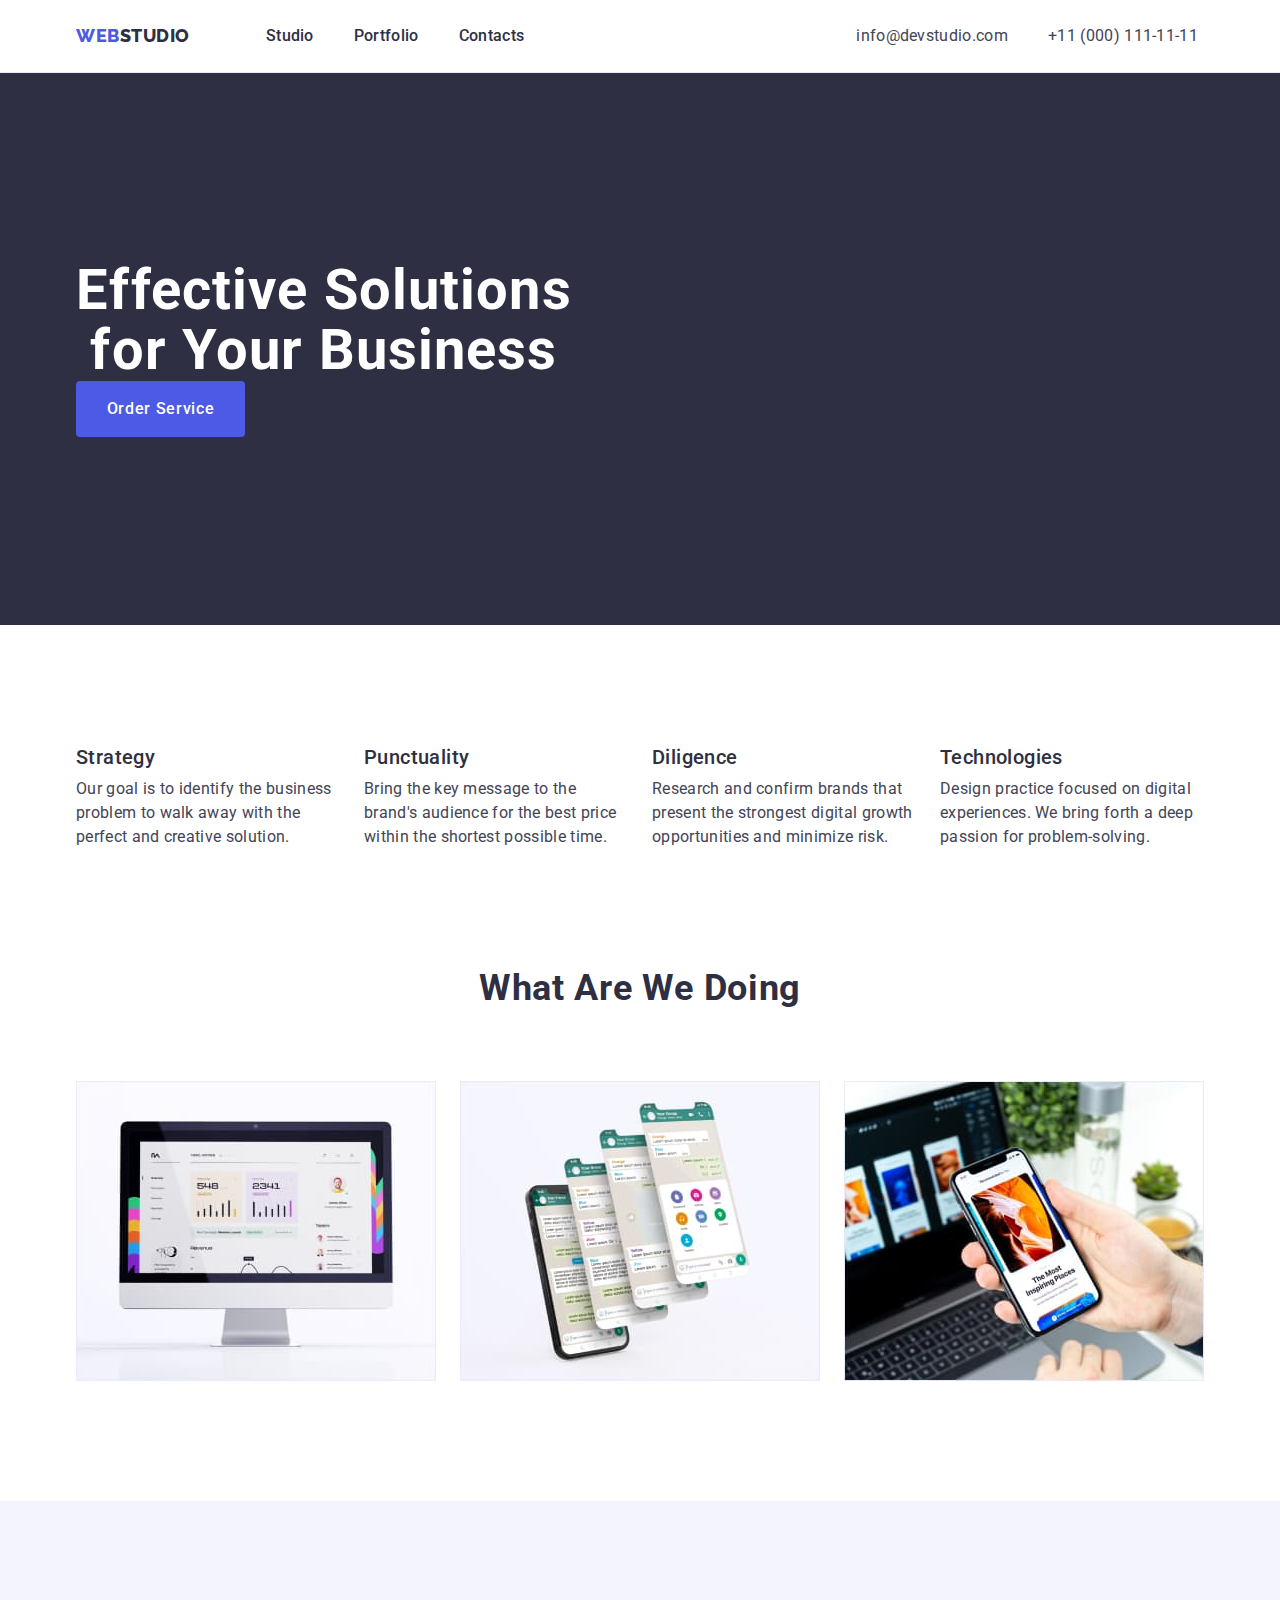
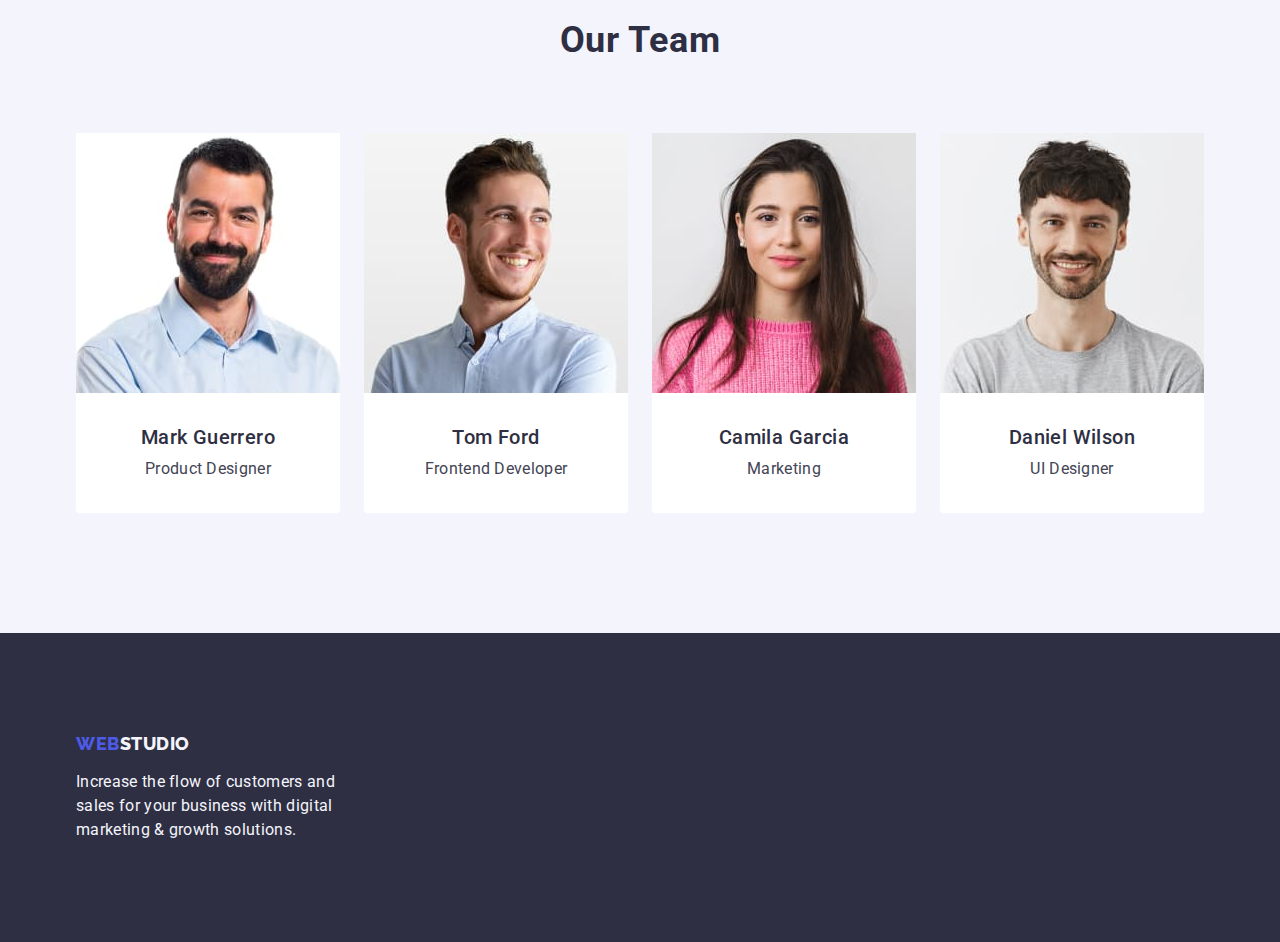
==== commit fe3c572d: "fixes" ====
--- a/index.html
+++ b/index.html
@@ -175,7 +175,7 @@
               />
               <div class="team-info">
                 <h3 class="team-name section-subtitle">Tom Ford</h3>
-                <p class="team-text section-text"><Frontend Developer</p>
+                <p class="team-text section-text">Frontend Developer</p>
               </div>
             </li>
             <li class="team-item">
--- a/css/styles.css
+++ b/css/styles.css
@@ -8,6 +8,7 @@
   --pressed-state: #404bbf;
   --white-background: #ffffff;
   --light-background: #f4f4fd;
+  --accent: #e7e9fc;
 }
 
 body {
@@ -105,6 +106,9 @@
 .header-address-list {
   display: flex;
   gap: 40px;
+}
+
+.header-address-item {
   padding: 24px 0;
 }
 
@@ -337,7 +341,7 @@
   background-color: var(--light-background);
   cursor: pointer;
   padding: 12px 24px;
-  border: 1px solid #e7e9fc;
+  border: 1px solid var(--accent);
   border-radius: 4px;
 }
 
@@ -361,7 +365,7 @@
 
 .portfolio-info {
   padding: 32px 16px;
-  border: 1px solid #e7e9fc;
+  border: 1px solid var(--accent);
   border-top: none;
 }
 
